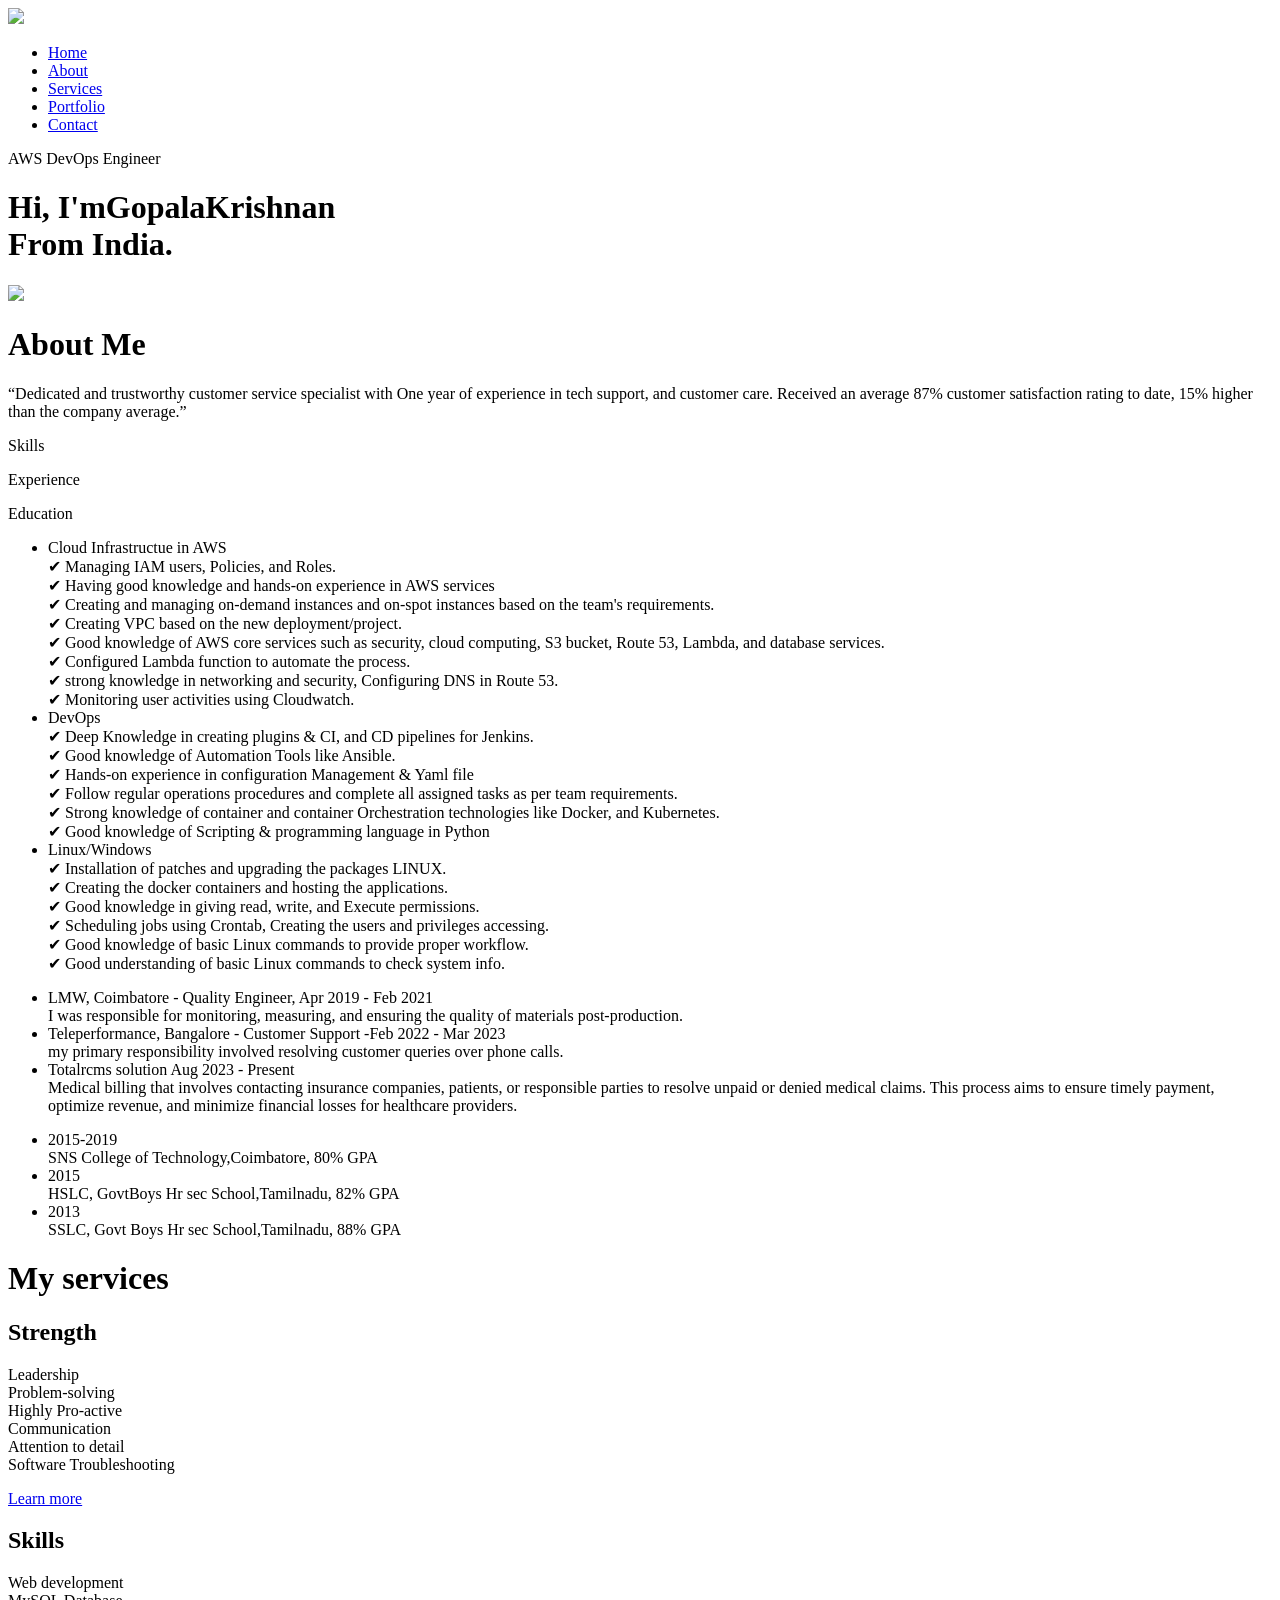
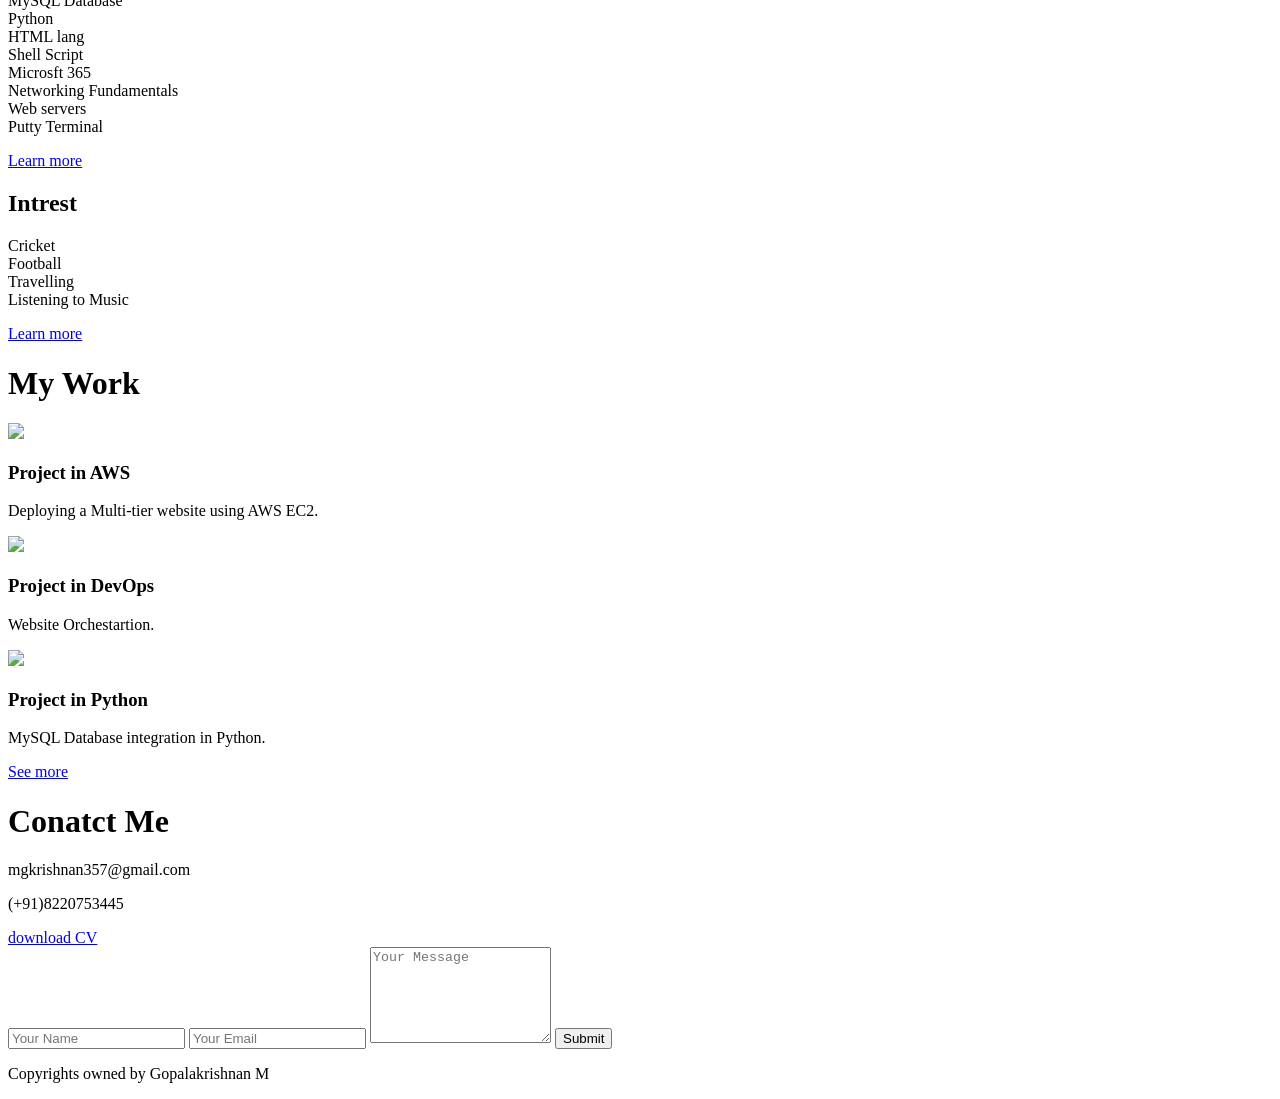
==== index.html @ fcf2c2d6 "Create index.html define html5" ====
<!DOCTYPE html>
<html lang="en">
<head>
    <meta charset="UTF-8">
    <meta name="viewport" content="width=device-width, initial-scale=1.0">
    <title>Pesronal Portfolio</title>
    <link rel="stylesheet" href="style.css">
    <script src="https://kit.fontawesome.com/564c524fa7.js" crossorigin="anonymous"></script>
</head>
<body>
<div id="header">
    <div class="container">
    <nav>
        <img src="profile.png" class="logo">
        <ul>
            <li><a href="#">Home</a></li>
            <li><a href="#">About</a></li>
            <li><a href="#">Services</a></li>
            <li><a href="#">Portfolio</a></li>
            <li><a href="#">Contact</a></li>
        </ul>
    </nav>
    <div class="header-text">
        <p>AWS DevOps Engineer</p>
        <h1>Hi, I'm<span>GopalaKrishnan</span><br>From India.</h1>

    </div>
   </div>
</div>
<!-------------------about----------->
    <div id="about">
        <div class="container">
            <div class="row">
                <div class="about-col-1">
                    <img src="Gopal2.jpg" >
                </div>
                    <div class="about-col-2">
                        <h1 class="sub-title">About Me</h1>
                        <p>“Dedicated and trustworthy customer service specialist with One year of experience in tech support,
                            and customer care. Received an average 87% customer satisfaction rating to date, 15% higher than the
                            company average.”</p>
                    <div class="tab-titles">
                        <p class="tab-links active-link" onclick="opentab('skills')">Skills</p>
                        <p class="tab-links" onclick="opentab('Experience')">Experience</p>
                        <p class="tab-links" onclick="opentab('Education')">Education</p>  
                    </div>
                    <div class="tab-contents active-tab" id="skills">
                        <ul>
                            <li><span>Cloud Infrastructue in AWS</span><br> ✔ Managing IAM users, Policies, and Roles.<br>
                                ✔ Having good knowledge and hands-on experience in AWS services<br>✔ Creating and managing on-demand instances and on-spot instances based on the team's requirements.<br>
                                ✔ Creating VPC based on the new deployment/project.<br>
                                ✔ Good knowledge of AWS core services such as security, cloud computing, S3 bucket, Route 53,
                                Lambda, and database services.<br>
                                ✔ Configured Lambda function to automate the process.<br>
                                ✔ strong knowledge in networking and security, Configuring DNS in Route 53.<br>
                                ✔ Monitoring user activities using Cloudwatch.</li>
                            <li><span>DevOps</span><br>✔ Deep Knowledge in creating plugins & CI, and CD pipelines for Jenkins.<br>✔ Good knowledge of Automation Tools like Ansible.<br>
                                ✔ Hands-on experience in configuration Management & Yaml file<br>
                                ✔ Follow regular operations procedures and complete all assigned tasks as per team requirements.<br>
                                ✔ Strong knowledge of container and container Orchestration technologies like Docker, and Kubernetes.<br>
                                ✔ Good knowledge of Scripting & programming language in Python</li>
                            <li><span>Linux/Windows</span><br>✔ Installation of patches and upgrading the packages LINUX.<br>
                                ✔ Creating the docker containers and hosting the applications.<br>
                                ✔ Good knowledge in giving read, write, and Execute permissions.<br>
                                ✔ Scheduling jobs using Crontab, Creating the users and privileges accessing.<br>
                                ✔ Good knowledge of basic Linux commands to provide proper workflow.<br>
                                ✔ Good understanding of basic Linux commands to check system info.
                                </li>
                        </ul>
                    </div>
                    <div class="tab-contents" id="Experience">
                        <ul>
                            <li><span>LMW, Coimbatore - Quality Engineer, Apr 2019 - Feb 2021</span><br>I was responsible for monitoring, measuring, and ensuring the quality of materials post-production.</li>
                            <li><span>Teleperformance, Bangalore - Customer Support -Feb 2022 - Mar 2023</span><br>my primary responsibility involved resolving customer queries over phone calls.</li>
                            <li><span>Totalrcms solution Aug 2023 - Present</span><br>Medical billing that involves contacting insurance companies, patients, or responsible parties to resolve unpaid or denied medical claims. This process aims to ensure timely payment, optimize revenue, and minimize financial losses for healthcare providers.</li>
                           
                        </ul>
                    </div>
                    <div class="tab-contents" id="Education">
                        <ul>
                            <li><span>2015-2019</span><br>SNS College of Technology,Coimbatore, 80% GPA</li>
                            <li><span>2015</span><br>HSLC, GovtBoys Hr sec School,Tamilnadu, 82% GPA</li>
                            <li><span>2013</span><br>SSLC, Govt Boys Hr sec School,Tamilnadu, 88% GPA</li>
                        </ul>
                    
               
                    </div>
            </div>
        </div>
    </div>
    <!-----------services---------------------------->
    <div id="services">
        <div class="container">
            <h1 class="sub-title">My services</h1>
            <div class="services-list">
                <div>
                    <i class="fa-solid fa-code"></i>
                    <h2>Strength</h2>
                    <p>Leadership<br>Problem-solving<br>Highly Pro-active<br>Communication<br>Attention to detail<br>Software Troubleshooting</p>
                    <a href="linkedin.com/in/gopalakrishnan-m-39a916220">Learn more</a>
                </div>
                <div>
                    <i class="fa-sharp fa-solid fa-crop"></i>
                    <h2>Skills</h2>
                    <p>Web development<br>MySQL Database<br>Python<br>HTML lang<br>Shell Script<br>Microsft 365<br>Networking Fundamentals<br>Web servers<br>Putty Terminal</p>                    <a href="#">Learn more</a>
                </div>
                <div>
                    <i class="fa-brands fa-app-store-ios"></i>
                    <h2>Intrest</h2>
                    <p>Cricket<br>Football<br>Travelling<br>Listening to Music</p>
                    <a href="#">Learn more</a>
                </div>

            </div>
        </div>
    </div>
<!-------------------------------Portfolio---------->
<div id="portfolio">
    <div class="container">
        <h1 class="sub-title">My Work</h1>
        <div class="work-list">
            <div class="work">
                <img src="aws.jpg" >
                <div class="layer">
                    <h3>Project in AWS</h3>
                    <p>Deploying a Multi-tier website using AWS EC2.</p>
                    <a href="#"><i class="fa-solid fa-up-right-from-square"></i></a>
                </div>
            </div>
            <div class="work">
                <img src="devops.jpg" >
                <div class="layer">
                    <h3>Project in DevOps</h3>
                    <p>Website Orchestartion.</p>
                    <a href="#"><i class="fa-solid fa-up-right-from-square"></i></a>
                </div>
            </div>
            <div class="work">
                <img src="linux.jpg" >
                <div class="layer">
                    <h3>Project in Python</h3>
                    <p>MySQL Database integration in Python.</p>
                    <a href="#"><i class="fa-solid fa-up-right-from-square"></i></a>
                </div>
            </div>
        </div>
        <a href="#" class="btn">See more</a>
    </div>
</div>  
 <!---------------------conatct-------------->   
  <div id="contact">
    <div class="container">
        <div class="row">
            <div class="contact-left">
            <h1 class="sub-title">Conatct Me</h1>
            <p><i class="fa-sharp fa-solid fa-paper-plane-top"></i>mgkrishnan357@gmail.com</p>
            <p><i class="fa-solid fa-phone-volume"></i>(+91)8220753445</p>
            <div class="socila-icons">
                <a href="#"><i class="fa-brands fa-facebook"></i></a>
                <a href="#"><i class="fa-brands fa-instagram-square"></i></a>
                <a href="#"><i class="fa-brands fa-twitter"></i></a>
                <a href="#"><i class="fa-brands fa-linkedin"></i></a>
            </div>
            <a href="Gopala.cv.pdf" download class="btn btn2">download CV</a>
        </div>

            <div class="contact-right">
                <form >
                    <input type="text" name="NAME" placeholder="Your Name" required>
                    <input type="email" name="Email" placeholder="Your Email" required>
                    <textarea name="Message" rows="6" placeholder="Your Message"></textarea>
                    <button type="Submit" class="btn btn2">Submit</button>
                </form>
            </div>

        </div>
    </div>
    <div class="copyright">
        <p>Copyrights owned by <i class="fa-solid fa-heart-pulse"></i>Gopalakrishnan M</p>
    </div>
  </div>
  <script>
        var tablinks = document.getElementsByClassName("tab-links");
        var tabcontents = document.getElementsByClassName("tab-contents");
        function opentab(tabname){
            for(tablink of tablinks){
                tablink.classList.remove("active-link");
            }
            for(tabcontent of tabcontents){
                tabcontent.classList.remove("active-tab");
            }
            event.currentTarget.classList.add("active-link");
            document.getElementById(tabname).classList.add("active-tab");
        }
    </script>
</body>
</html>
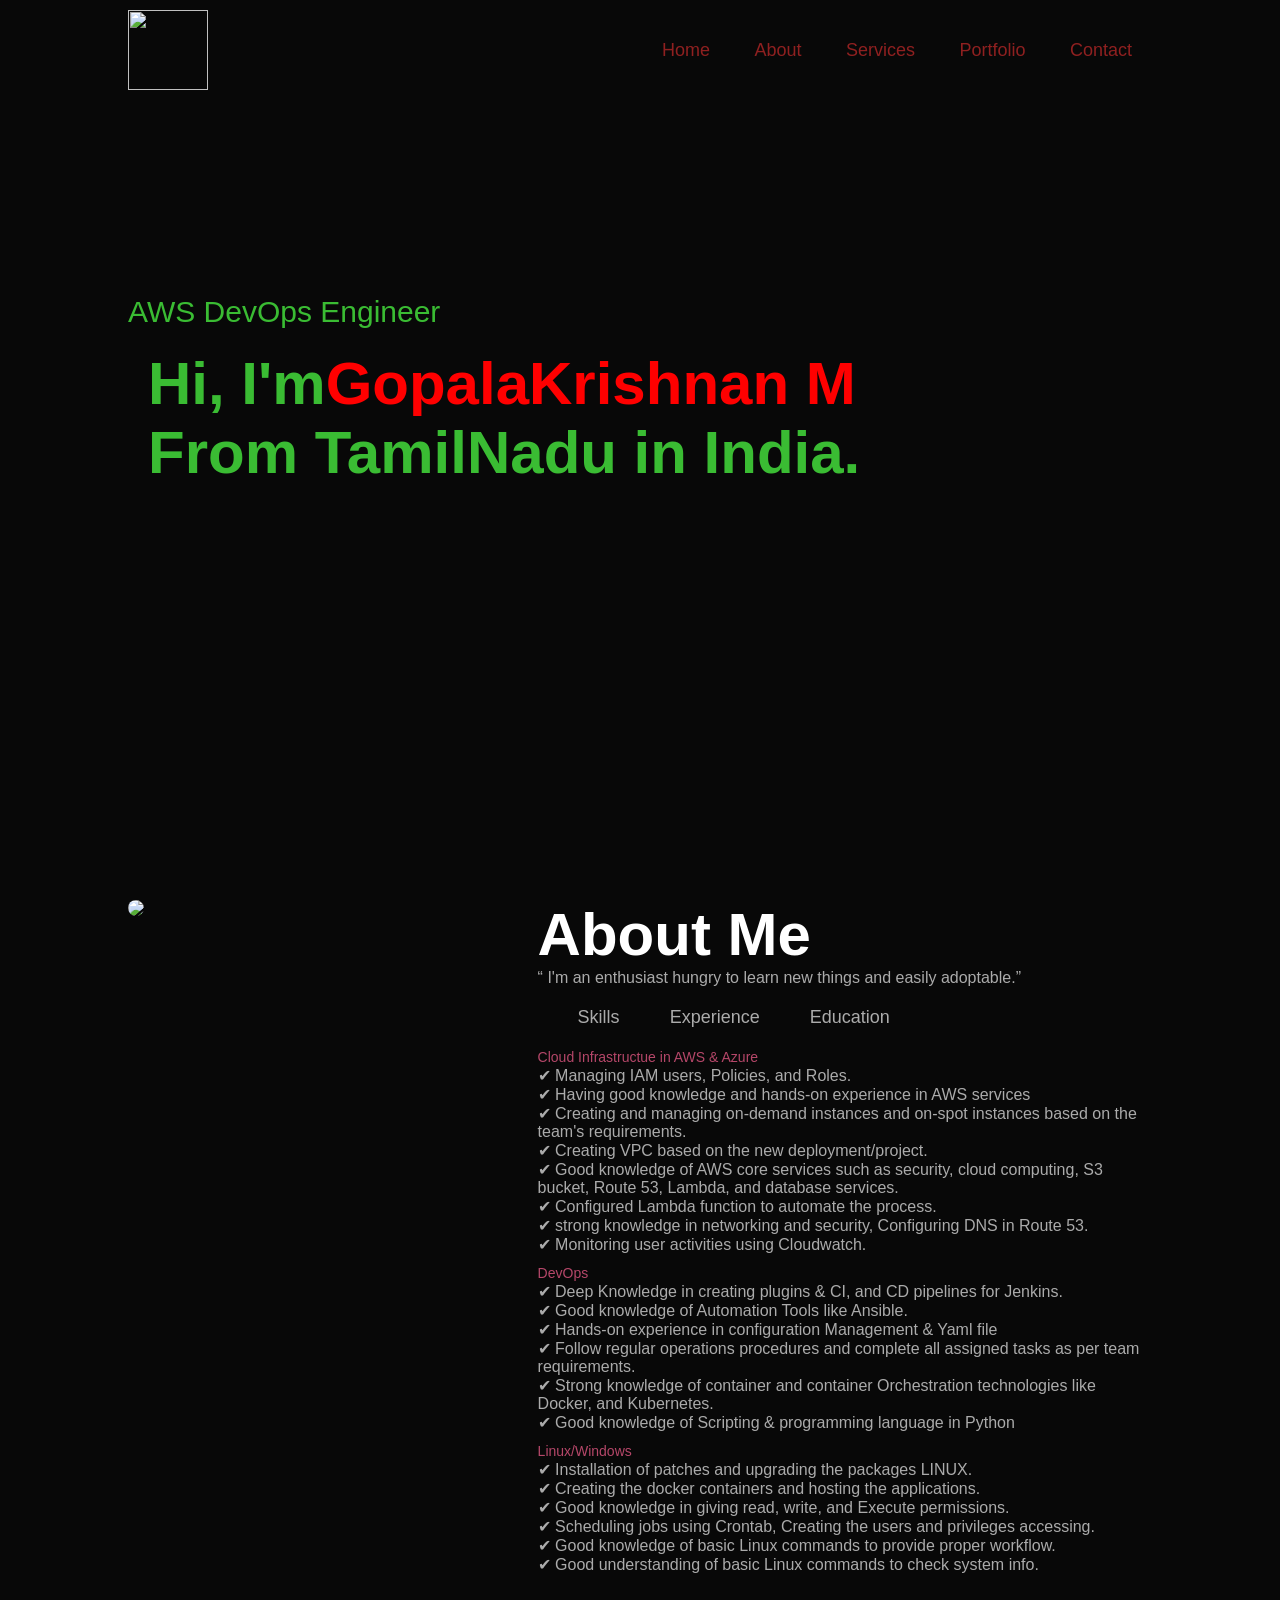
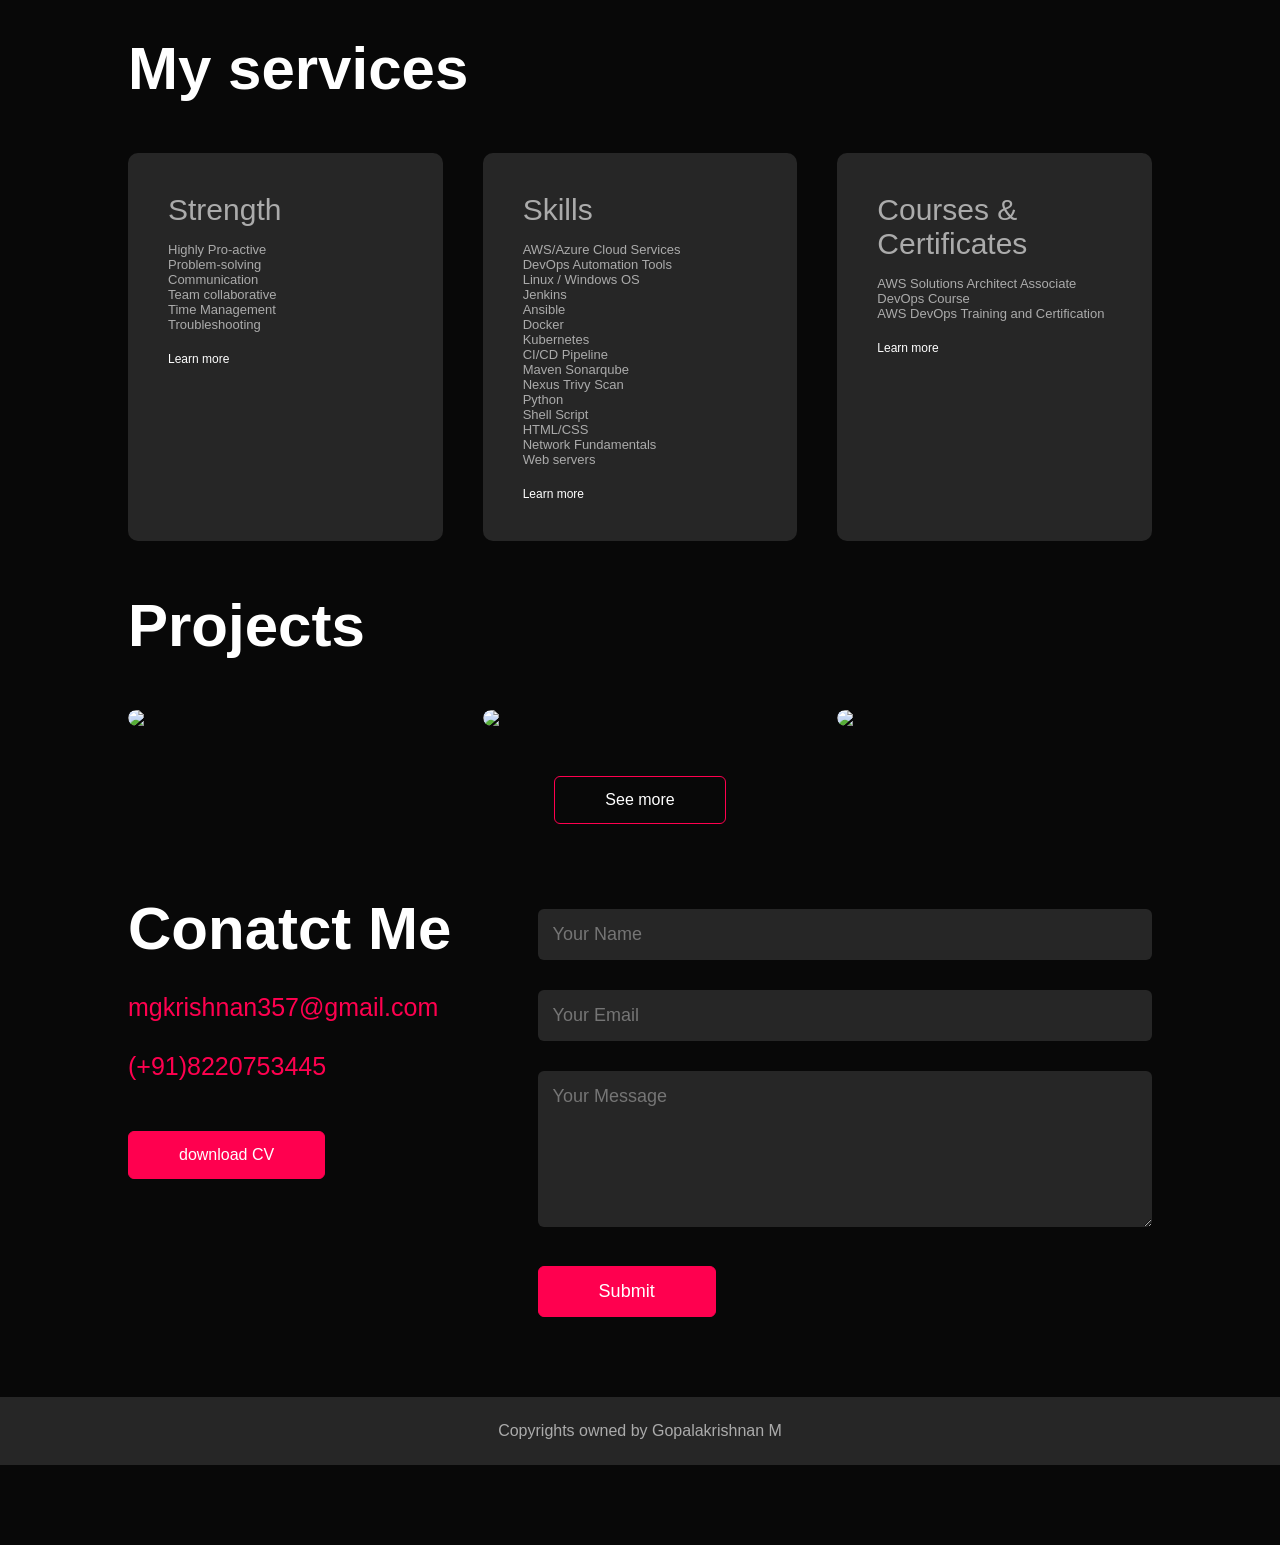
==== commit 04d58683: "Update index.html" ====
--- a/index.html
+++ b/index.html
@@ -14,15 +14,15 @@
         <img src="profile.png" class="logo">
         <ul>
             <li><a href="#">Home</a></li>
-            <li><a href="#">About</a></li>
-            <li><a href="#">Services</a></li>
-            <li><a href="#">Portfolio</a></li>
-            <li><a href="#">Contact</a></li>
+            <li><a href="https://www.linkedin.com/in/gopalakrishnan-m-39a916220/">About</a></li>
+            <li><a href="https://github.com/">Services</a></li>
+            <li><a href="https://gopala1997.neocities.org/">Portfolio</a></li>
+            <li><a href="https://www.instagram.com/captain_of_ship_93_/">Contact</a></li>
         </ul>
     </nav>
     <div class="header-text">
         <p>AWS DevOps Engineer</p>
-        <h1>Hi, I'm<span>GopalaKrishnan</span><br>From India.</h1>
+        <h1>Hi, I'm<span>GopalaKrishnan M</span><br>From TamilNadu in India.</h1>
 
     </div>
    </div>
@@ -32,13 +32,11 @@
         <div class="container">
             <div class="row">
                 <div class="about-col-1">
-                    <img src="Gopal2.jpg" >
+                    <img src="gopala.JPG" >
                 </div>
                     <div class="about-col-2">
                         <h1 class="sub-title">About Me</h1>
-                        <p>“Dedicated and trustworthy customer service specialist with One year of experience in tech support,
-                            and customer care. Received an average 87% customer satisfaction rating to date, 15% higher than the
-                            company average.”</p>
+                        <p>“ I'm an enthusiast hungry to learn new things and easily adoptable.”</p>
                     <div class="tab-titles">
                         <p class="tab-links active-link" onclick="opentab('skills')">Skills</p>
                         <p class="tab-links" onclick="opentab('Experience')">Experience</p>
@@ -46,7 +44,7 @@
                     </div>
                     <div class="tab-contents active-tab" id="skills">
                         <ul>
-                            <li><span>Cloud Infrastructue in AWS</span><br> ✔ Managing IAM users, Policies, and Roles.<br>
+                            <li><span>Cloud Infrastructue in AWS & Azure</span><br> ✔ Managing IAM users, Policies, and Roles.<br>
                                 ✔ Having good knowledge and hands-on experience in AWS services<br>✔ Creating and managing on-demand instances and on-spot instances based on the team's requirements.<br>
                                 ✔ Creating VPC based on the new deployment/project.<br>
                                 ✔ Good knowledge of AWS core services such as security, cloud computing, S3 bucket, Route 53,
@@ -70,17 +68,22 @@
                     </div>
                     <div class="tab-contents" id="Experience">
                         <ul>
-                            <li><span>LMW, Coimbatore - Quality Engineer, Apr 2019 - Feb 2021</span><br>I was responsible for monitoring, measuring, and ensuring the quality of materials post-production.</li>
-                            <li><span>Teleperformance, Bangalore - Customer Support -Feb 2022 - Mar 2023</span><br>my primary responsibility involved resolving customer queries over phone calls.</li>
-                            <li><span>Totalrcms solution Aug 2023 - Present</span><br>Medical billing that involves contacting insurance companies, patients, or responsible parties to resolve unpaid or denied medical claims. This process aims to ensure timely payment, optimize revenue, and minimize financial losses for healthcare providers.</li>
+                            <li><span>Totalrcms solution, Bangalore - AR Trainee -  Apr 2023 - Oct 2023 </span><br>Preparing and submitting billing data and medical claims to insurance
+                                companies.<br>Ensuring each patient's medical information is accurate and up to date<br>
+                                Preparing bills and invoices and document amounts due to medical
+                                procedures and services..
+                                </li>
                            
+                            <li><span>Teleperformance, Bangalore - Technical Support - Feb 2022 - Mar 2023</span><br>Provided customer support to customers via phone . <br>Collected customer information and analyzed customer needs to recommend potential services. <br>Ensured customer satisfaction by providing
+                                accurate information and solutions on time.
+                            </li>
                         </ul>
                     </div>
                     <div class="tab-contents" id="Education">
                         <ul>
-                            <li><span>2015-2019</span><br>SNS College of Technology,Coimbatore, 80% GPA</li>
-                            <li><span>2015</span><br>HSLC, GovtBoys Hr sec School,Tamilnadu, 82% GPA</li>
-                            <li><span>2013</span><br>SSLC, Govt Boys Hr sec School,Tamilnadu, 88% GPA</li>
+                            <li><span>2015-2019</span><br>SNS College of Technology,Coimbatore,TN 80% GPA</li>
+                            <li><span>2014-2015</span><br>HSLC, Govt Boys Hr sec School,Thiyagdurugam,TN 82% GPA</li>
+                            <li><span>2012-2013</span><br>SSLC, Govt Boys Hr sec School,Thiyagdurugam,TN 88% GPA</li>
                         </ul>
                     
                
@@ -96,19 +99,20 @@
                 <div>
                     <i class="fa-solid fa-code"></i>
                     <h2>Strength</h2>
-                    <p>Leadership<br>Problem-solving<br>Highly Pro-active<br>Communication<br>Attention to detail<br>Software Troubleshooting</p>
-                    <a href="linkedin.com/in/gopalakrishnan-m-39a916220">Learn more</a>
+                    <p>Highly Pro-active<br>Problem-solving<br>Communication<br>Team collaborative<br>Time Management<br>Troubleshooting</p>
+                    <a href="https://lms.intellipaat.com/certificate-link/?Yz1jdXMtOTM1NzI2MSZ1PTE4MzU5NiZleHQ9MQ==">Learn more</a>
                 </div>
                 <div>
                     <i class="fa-sharp fa-solid fa-crop"></i>
                     <h2>Skills</h2>
-                    <p>Web development<br>MySQL Database<br>Python<br>HTML lang<br>Shell Script<br>Microsft 365<br>Networking Fundamentals<br>Web servers<br>Putty Terminal</p>                    <a href="#">Learn more</a>
+                    <p>AWS/Azure Cloud Services<br>DevOps Automation Tools<br>Linux / Windows OS<br>Jenkins<br>Ansible<br>Docker<br>Kubernetes<br>CI/CD Pipeline<br>Maven Sonarqube <br>Nexus Trivy Scan<br>Python<br>Shell Script<br>HTML/CSS<br>Network Fundamentals<br>Web servers</p>                    
+                    <a href="https://lms.intellipaat.com/certificate-link/?Yz05MTExOCZ1PTE4MzU5NiZleHQ9MQ==">Learn more</a>
                 </div>
                 <div>
                     <i class="fa-brands fa-app-store-ios"></i>
-                    <h2>Intrest</h2>
-                    <p>Cricket<br>Football<br>Travelling<br>Listening to Music</p>
-                    <a href="#">Learn more</a>
+                    <h2>Courses & Certificates</h2>
+                    <p>AWS Solutions Architect Associate<br>DevOps Course<br>AWS DevOps Training and Certification</p>
+                    <a href="https://lms.intellipaat.com/certificate-link/?Yz0xOTQ1NTQmdT0xODM1OTYmZXh0PTE=">Learn more</a>
                 </div>
 
             </div>
@@ -117,34 +121,34 @@
 <!-------------------------------Portfolio---------->
 <div id="portfolio">
     <div class="container">
-        <h1 class="sub-title">My Work</h1>
+        <h1 class="sub-title">Projects</h1>
         <div class="work-list">
             <div class="work">
-                <img src="aws.jpg" >
+                <img src="stockvault-cloud-computing-and-cloud-technology237369.jpg" >
                 <div class="layer">
                     <h3>Project in AWS</h3>
-                    <p>Deploying a Multi-tier website using AWS EC2.</p>
-                    <a href="#"><i class="fa-solid fa-up-right-from-square"></i></a>
+                    <p>AWS Cloud Cost Optimization - Identifying Stale EBS Snapshots - Feb 2024.</p>
+                    <a href="https://github.com/gopala1612/project-AWS-cost"><i class="fa-solid fa-up-right-from-square"></i></a>
                 </div>
             </div>
             <div class="work">
-                <img src="devops.jpg" >
+                <img src="wp7848262-devops-wallpapers.png" >
                 <div class="layer">
                     <h3>Project in DevOps</h3>
-                    <p>Website Orchestartion.</p>
-                    <a href="#"><i class="fa-solid fa-up-right-from-square"></i></a>
+                    <p>CI/CD Pipeline Design and Implementation - Mar 2024.</p>
+                    <a href="https://www.linkedin.com/feed/update/urn:li:activity:7179543372523589632/"><i class="fa-solid fa-up-right-from-square"></i></a>
                 </div>
             </div>
             <div class="work">
                 <img src="linux.jpg" >
                 <div class="layer">
-                    <h3>Project in Python</h3>
-                    <p>MySQL Database integration in Python.</p>
-                    <a href="#"><i class="fa-solid fa-up-right-from-square"></i></a>
-                </div>
-            </div>
-        </div>
-        <a href="#" class="btn">See more</a>
+                    <h3>Project in Webserver</h3>
+                    <p>Deploying a HTTPD Weserver using AWS EC2 - Dec 2023</p>
+                    <a href="https://github.com/gopala1612/deploy-app-using-HTTPD"><i class="fa-solid fa-up-right-from-square"></i></a>
+                </div>
+            </div>
+        </div>
+        <a href="https://github.com/gopala1612/" class="btn">See more</a>
     </div>
 </div>  
  <!---------------------conatct-------------->   
@@ -156,12 +160,12 @@
             <p><i class="fa-sharp fa-solid fa-paper-plane-top"></i>mgkrishnan357@gmail.com</p>
             <p><i class="fa-solid fa-phone-volume"></i>(+91)8220753445</p>
             <div class="socila-icons">
-                <a href="#"><i class="fa-brands fa-facebook"></i></a>
-                <a href="#"><i class="fa-brands fa-instagram-square"></i></a>
-                <a href="#"><i class="fa-brands fa-twitter"></i></a>
-                <a href="#"><i class="fa-brands fa-linkedin"></i></a>
-            </div>
-            <a href="Gopala.cv.pdf" download class="btn btn2">download CV</a>
+                <a href="https://www.hackerrank.com/domains/python?filters%5Bstatus%5D%5B%5D=solved&badge_type=python"><i class="fa-brands fa-facebook"></i></a>
+                <a href="https://www.instagram.com/gopala_1612/"><i class="fa-brands fa-instagram-square"></i></a>
+                <a href="https://twitter.com/GopalaK87337456"><i class="fa-brands fa-twitter"></i></a>
+                <a href="https://www.linkedin.com/in/gopalakrishnan-m-39a916220/"><i class="fa-brands fa-linkedin"></i></a>
+            </div>
+            <a href="GopalakrishnanM_Aws_DevOps.pdf" download class="btn btn2">download CV</a>
         </div>
 
             <div class="contact-right">
--- a/style.css
+++ b/style.css
@@ -0,0 +1,308 @@
+*{
+    margin: 0;
+    padding: 0;
+    font-family: 'poppins',sans-serif;
+    box-sizing: border-box;
+}
+body{
+    background:#080808;
+    color: #3abc33;
+}
+ #header{
+    width: 100%;
+    height: 90vh;
+    background-image: url(leon.jpg);
+    background-size: cover;
+    background-position: center;
+}
+.container{
+    padding: 10px 10%;
+}
+nav{
+    display: flex;
+    align-items: center;
+    justify-content: space-between;
+    flex-wrap: wrap;
+}
+.logo{
+    width: 80px;
+    height: 80px;
+}
+ nav ul li{
+    display: inline-block;
+    list-style: none;
+    margin: 10px 20px;
+ }
+ nav ul li a{
+    color:#8f2020;
+    text-decoration: none;
+    font-size: 18px;
+    position: relative;
+ }
+ nav ul li a::after{
+    content:  '';
+    width: 0px;
+    height: 3px;
+    background: #00ff1a;
+    position: absolute;
+    left: 0;
+    bottom: -6px;
+    transition: 0.5s;
+ }
+ nav ul li a:hover::after{
+    width: 100%;
+ }
+ .header-text{
+    margin-top: 20%;
+    font-size: 30px;
+ }
+ .header-text h1{
+    font-size: 60px;
+    margin: 20px;
+ }
+ .header-text h1 span{
+    color: red;
+ }
+/* ----------------about---------*/
+#about{
+    padding: 80px 0;
+    color: #ababab;
+}
+.row{
+    display: flex;
+    justify-content: space-between;
+    flex-wrap: wrap;
+}
+.about-col-1{
+    flex-basis: 35%;
+}
+.about-col-1 img{
+    width: 100%;
+    border-radius: 15px;
+}
+.about-col-2{
+    flex-basis: 60%;
+}
+    .sub-title{
+        font-size: 60px;
+        font-weight: 600;
+        color: #fff;
+    }
+.tab-titles{
+    display: flex;
+    margin: 20px 40px;
+}
+.tab-links{
+    margin-right: 50px;
+    font-size: 18px;
+    font-weight: 500;
+    cursor: pointer;
+    position: relative;
+}
+.tab-links::after{
+     content: '';
+     width: 0;
+     height: 3px;
+     background: #ff004f;
+     left: 0;
+     bottom: -8px;
+     transition: 0.5s;
+}
+.tab-links.active-link::after{
+    width: 50%;
+}
+.tab-contents ul li{
+    list-style: none;
+    margin: 10px 0;
+}
+.tab-contents ul li span{
+    color: #b54769;
+    font-size: 14px;
+}
+.tab-contents{
+    display: none;
+}
+.tab-contents.active-tab{
+    display: block;
+}
+/*---------------------*/
+#services{
+    padding: 30px 0;
+}
+.services-list{
+    display: grid;
+    grid-template-columns: repeat(auto-fit,minmax(250px,1fr));
+    grid-gap: 40px;
+    margin-top: 50px;
+}
+.services-list div{
+    background: #262626;
+    padding: 40px;
+    font-size: 13px;
+    font-family: 300;
+    border-radius : 10px;
+    transition: background 0.5s,transform 0.5s;
+}
+.services-list div i{
+    font-size: 50px;
+    margin-bottom: 30px;
+}
+.services-list div h2{
+    font-size: 30px;
+    font-weight: 500;
+    margin-bottom: 15px;
+}
+.services-list div a{
+    text-decoration: none;
+    color: #fff;
+    font-size: 12px;
+    margin-top: 20px;
+    display: inline-block;
+}
+.services-list div:hover{
+    background: #ff004f;
+    transform: translateY(-10px);
+}
+.work-list{
+    display: grid;
+    grid-template-columns: repeat(auto-fit,minmax(250px,1fr));
+    grid-gap: 40px;
+    margin-top: 50px;
+}
+.work{
+    border-radius: 10px;
+    position: relative;
+    overflow: hidden;
+}
+.work img{
+    width: 100%;
+    border-radius: 10px;
+    display: block;
+    transition: transform 0.5s;
+}
+.layer{
+    width: 100%;
+    height: 0;
+    background: linear-gradient(rgba(0,0,0,0.6),#ff004f);
+    border-radius: 10px;
+    position: absolute;
+    left: 0;
+    bottom: 0;
+    overflow: hidden;
+    display: flex;
+    align-items:center;
+    justify-content: center;
+    flex-direction:column;
+    padding: 0 40px;
+    text-align: center;
+    font-size: 14px;
+    transition: height 0.5s;
+    
+} 
+.layer h3{
+    font-weight: 500;
+    margin-bottom: 20px;
+}
+.layer a{
+    margin-top: 20px;
+    color: #ff004f;
+    text-decoration: none;
+    font-size: 18px;
+    line-height: 60px;
+    background: #fff;
+    width: 60px;
+    height: 60px;
+    border-radius: 50%;
+    text-align: center;
+}
+.work:hover img{
+    transform: scale(1.1);
+}
+.work:hover .layer{
+    height: 100%;
+}
+.btn{
+    display: block;
+    margin: 50px auto;
+    width: fit-content;
+    border: 1px solid #ff004f;
+    padding: 14px 50px;
+    border-radius: 6px;
+    text-decoration: none;
+    color: #fff;
+    transition: background 0.5s;
+}
+.btn:hover{
+    background: #ff004f;
+}
+/*------------*/
+.contact-left{
+    flex-basis: 35%;
+}
+.contact-right{
+    flex-basis: 60%;
+}
+.contact-left p{
+    margin-top: 30px;
+}
+.contact-left p{
+    color: #ff004f;
+    margin-right: 15px;
+    font-size: 25px;
+}
+.social-icons{
+    margin-top: 30px;
+}
+.social-icons a{
+    text-decoration: none;
+    font-size: 30px;
+    margin-right: 15px;
+    color: #ababab;
+    display: inline-block;
+    transition: trasform 0.5s;
+}
+.social-icons a:hover{
+    color: #ff004f;
+    transform: translateY(-5px);
+}
+.btn.btn2{
+    display: inline-block;
+    background: #ff004f;
+}
+.contact-right form{
+    width: 100%;
+}
+form input, form textarea{
+    width: 100%;
+    border: 0;
+    outline: none;
+    background: #262626;
+    padding: 15px;
+    margin: 15px 0;
+    color: #fff;
+    font-size: 18px;
+    border-radius: 6px;
+}
+form .btn2{
+    padding: 14px 60px;
+    font-size: 18px;
+    margin-top: 20px;
+    cursor: pointer;
+}
+.copyright{
+    width: 100%;
+    text-align: center;
+    padding: 25px 0;
+    background: #262626;
+    font-weight: 300;
+    margin-top: 20px;
+}
+.copyright i{
+    color: #ff004f;
+}
+/*---------------------csss for small screen*/
+@media only screen(max-with: 600px){
+    #header{
+        
+    }
+}
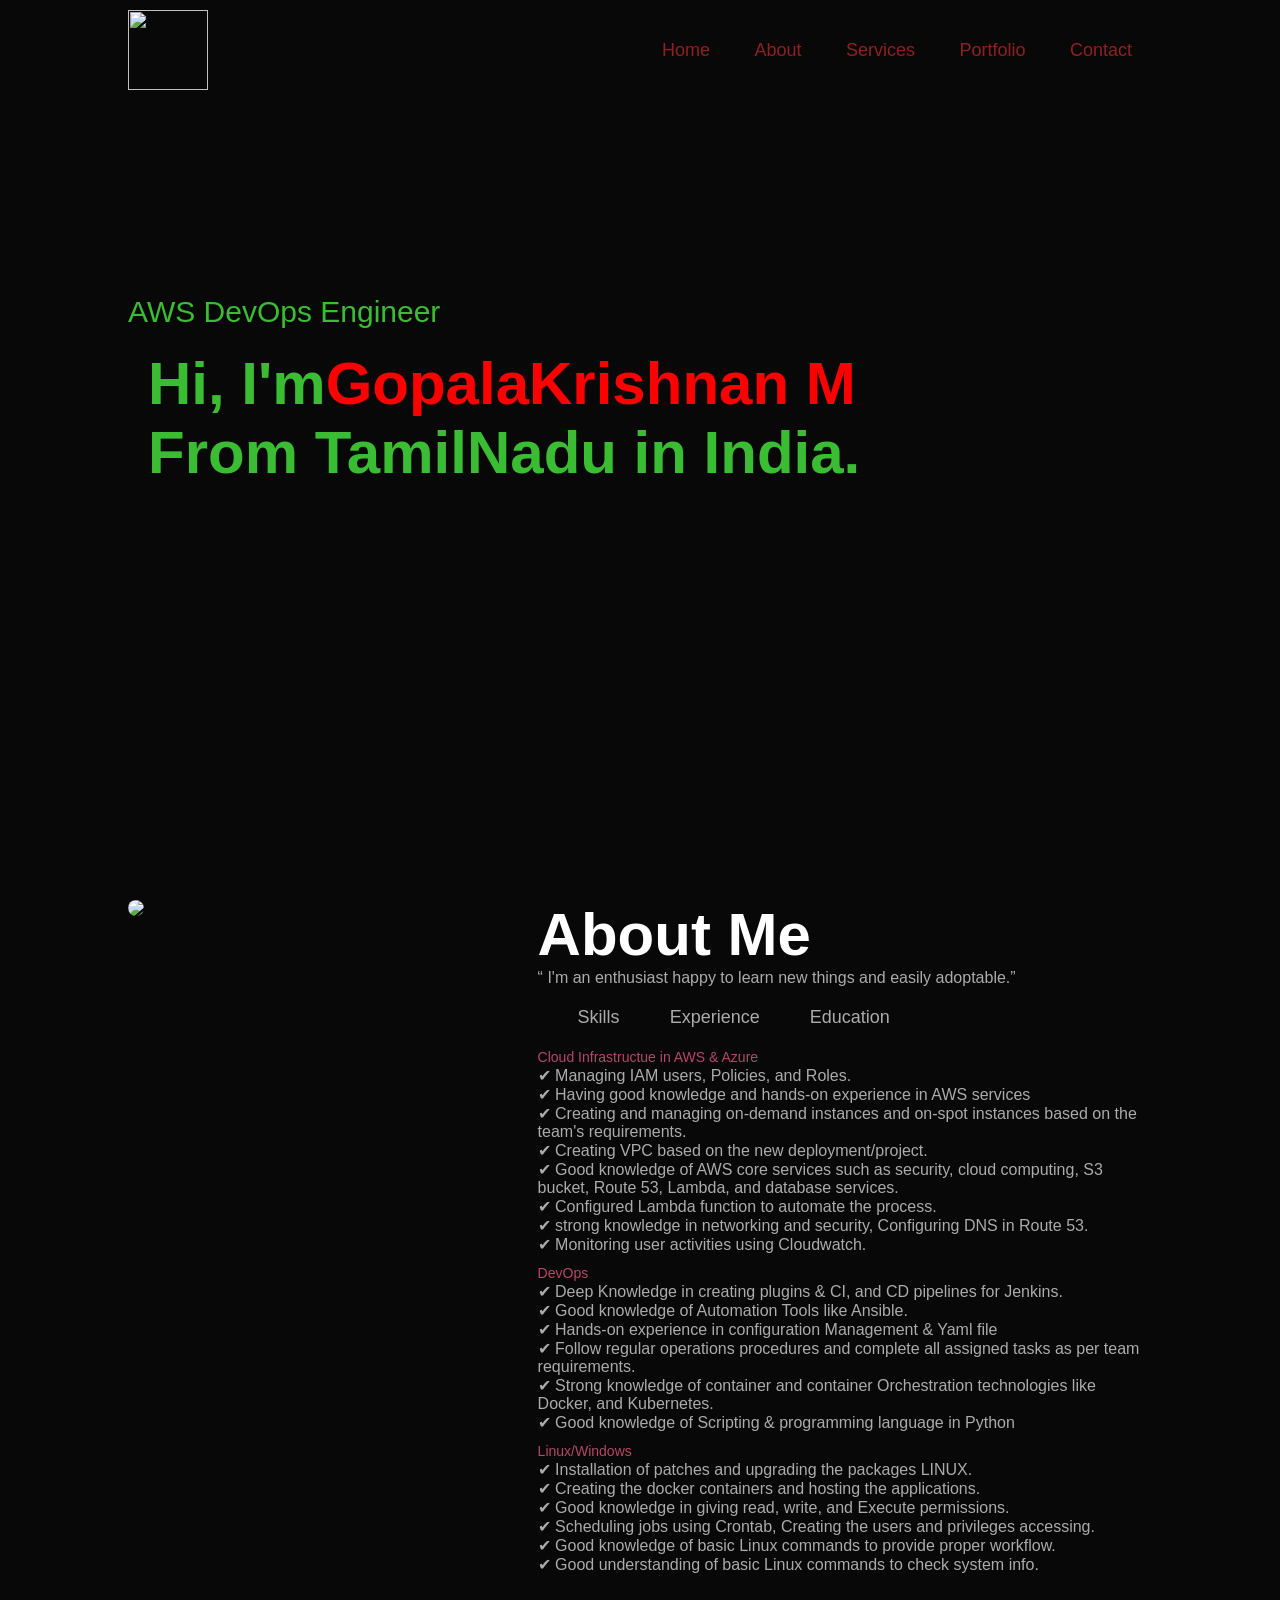
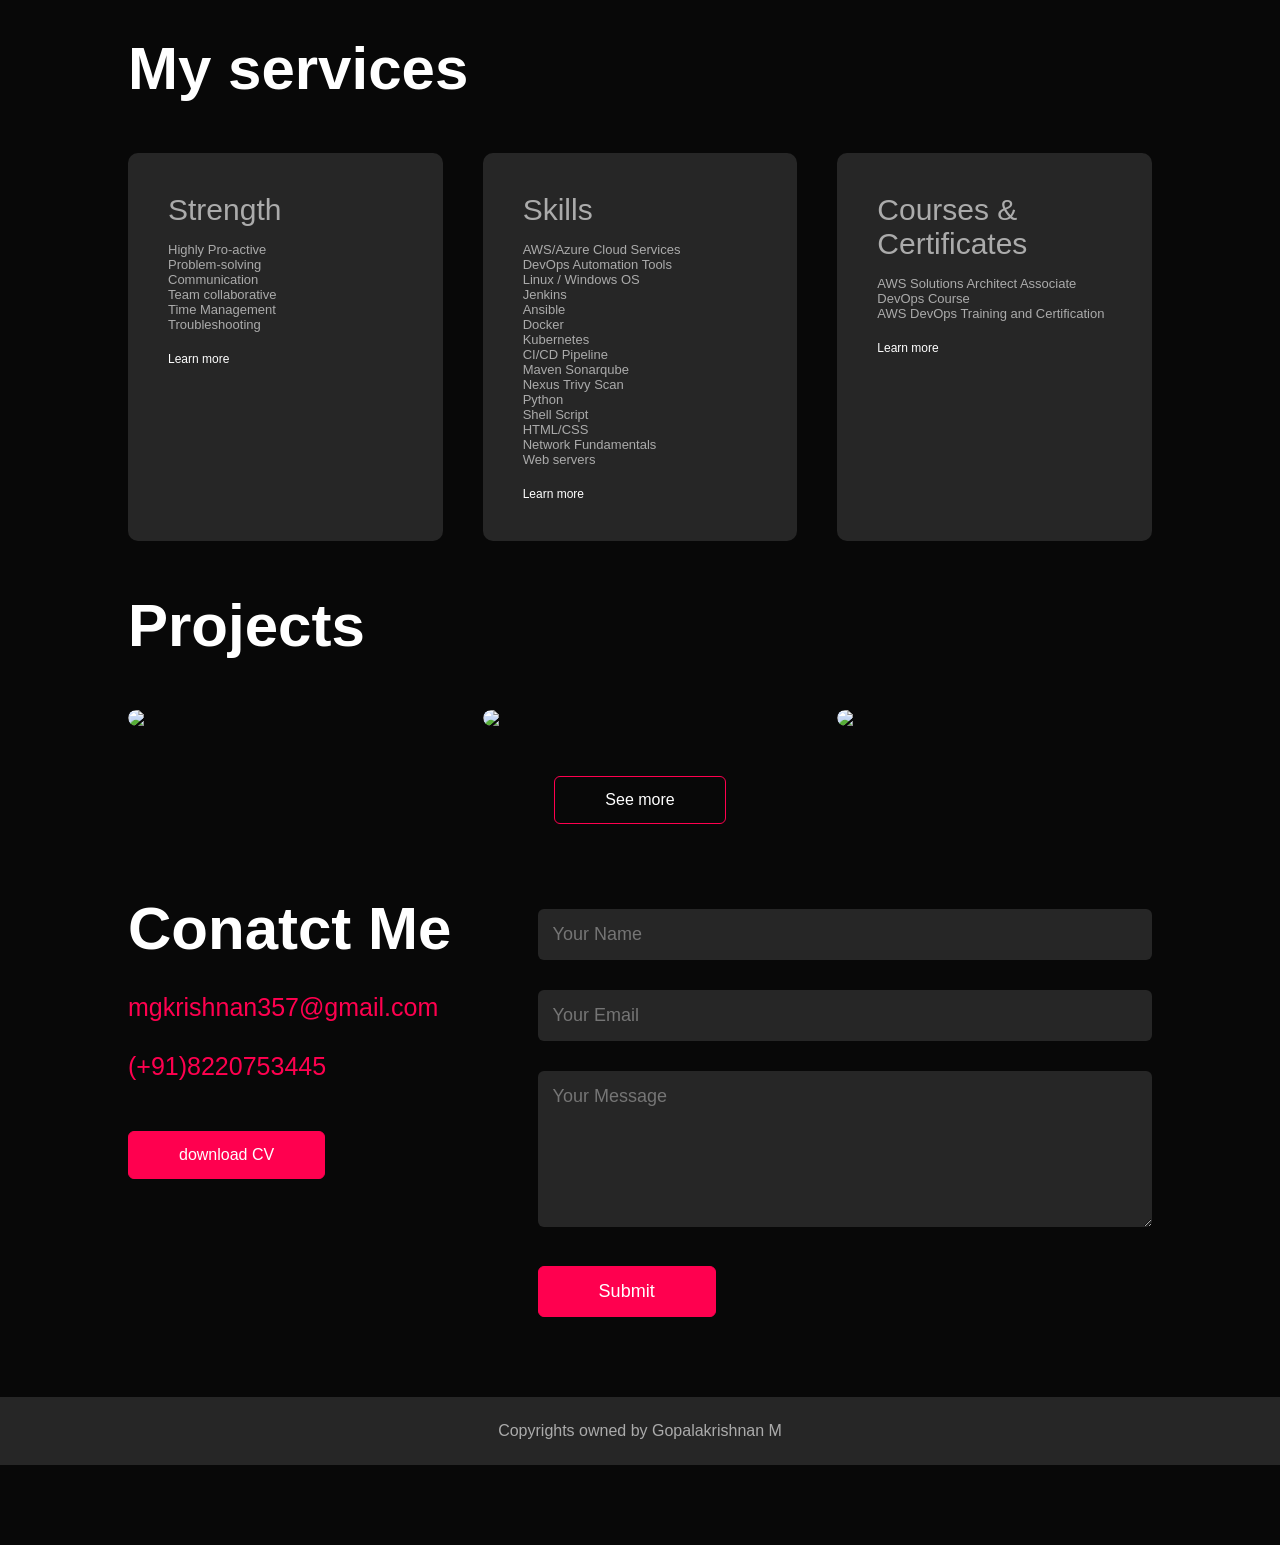
==== commit c949fe96: "Update index.html" ====
--- a/index.html
+++ b/index.html
@@ -17,7 +17,7 @@
             <li><a href="https://www.linkedin.com/in/gopalakrishnan-m-39a916220/">About</a></li>
             <li><a href="https://github.com/">Services</a></li>
             <li><a href="https://gopala1997.neocities.org/">Portfolio</a></li>
-            <li><a href="https://www.instagram.com/captain_of_ship_93_/">Contact</a></li>
+            <li><a href="https://www.instagram.com/gopala_1612/">Contact</a></li>
         </ul>
     </nav>
     <div class="header-text">
@@ -36,7 +36,7 @@
                 </div>
                     <div class="about-col-2">
                         <h1 class="sub-title">About Me</h1>
-                        <p>“ I'm an enthusiast hungry to learn new things and easily adoptable.”</p>
+                        <p>“ I'm an enthusiast happy to learn new things and easily adoptable.”</p>
                     <div class="tab-titles">
                         <p class="tab-links active-link" onclick="opentab('skills')">Skills</p>
                         <p class="tab-links" onclick="opentab('Experience')">Experience</p>
@@ -68,6 +68,12 @@
                     </div>
                     <div class="tab-contents" id="Experience">
                         <ul>
+
+                             <li><span>NoBroker Technologies Solutions Private Limited, Bangalore - L1 Support-  Apr 2023 - Nov 2023 </span><br>Monitor the event alerts and notify to the concerned team and process the requests from the end users to level 2 and level 3 support engineers
+                                .<br>Monitor the availability of the Database events like DB availability, Instance availability and the space availability of disk drives and file systems.<br>
+                                handle basic queries and resolve straightforward issues...
+                                </li>
+                           
                             <li><span>Totalrcms solution, Bangalore - AR Trainee -  Apr 2023 - Oct 2023 </span><br>Preparing and submitting billing data and medical claims to insurance
                                 companies.<br>Ensuring each patient's medical information is accurate and up to date<br>
                                 Preparing bills and invoices and document amounts due to medical
